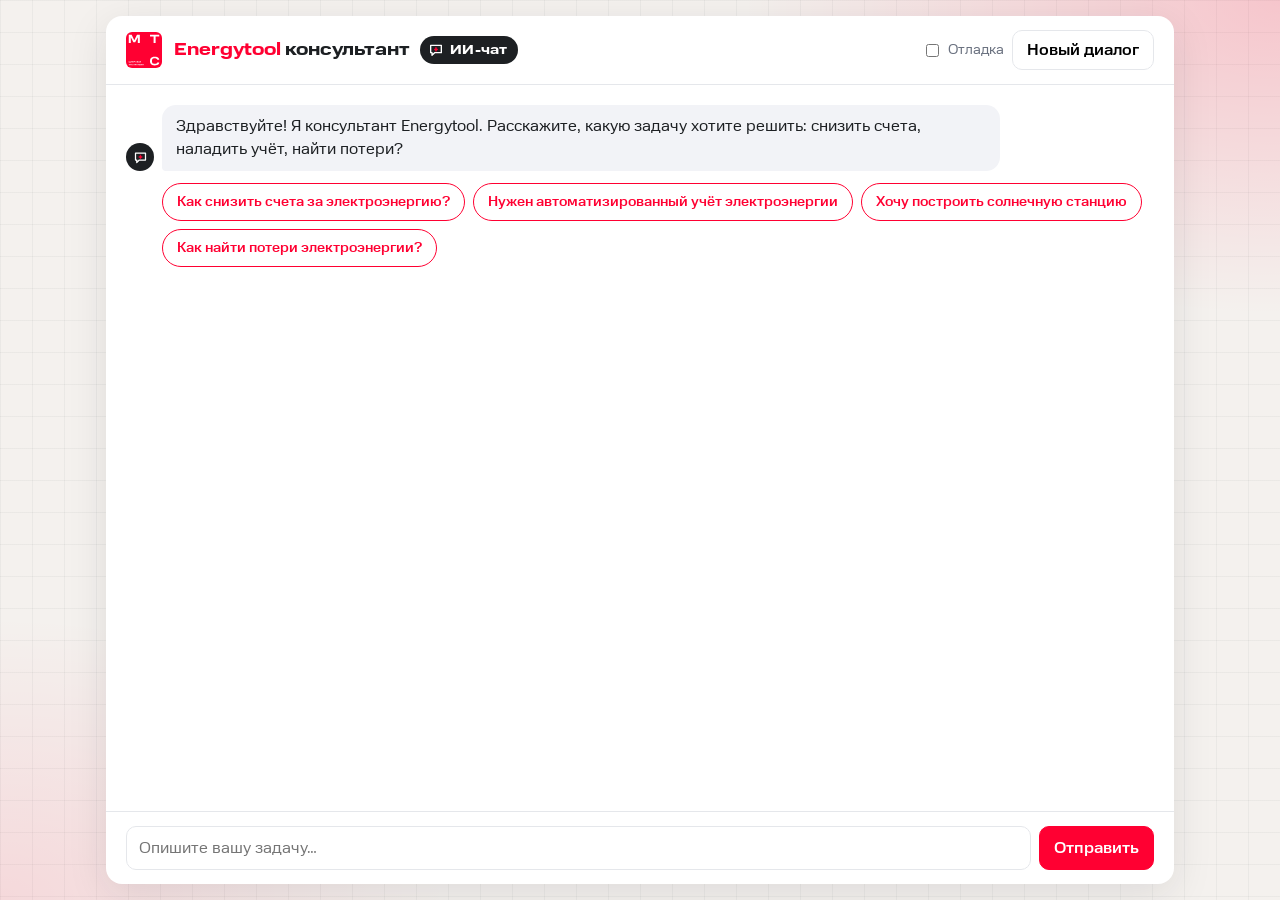
==== frontend/index.html @ 3ac96abe "Страница чата с логотипом и шрифтами МТС" ====
<!DOCTYPE html>
<html lang="ru">
<head>
<meta charset="UTF-8">
<meta name="viewport" content="width=device-width, initial-scale=1">
<title>Energytool - ИИ-консультант</title>
<style>
  @font-face { font-family:"MTS Text"; src:url("fonts/MTSText-Regular.woff2") format("woff2"); font-weight:400; }
  @font-face { font-family:"MTS Text"; src:url("fonts/MTSText-Medium.woff2") format("woff2"); font-weight:500; }
  @font-face { font-family:"MTS Text"; src:url("fonts/MTSText-Bold.woff2") format("woff2"); font-weight:700; }
  @font-face { font-family:"MTS Wide"; src:url("fonts/MTSWide-Bold.woff2") format("woff2"); font-weight:700; }
  :root { --red:#FF0032; --bg:#F2F3F7; --card:#fff; --text:#1D2023; --muted:#6B7280; --line:#E5E7EB; }
  * { box-sizing:border-box; }
  body { margin:0; font-family:"MTS Text",system-ui,sans-serif; color:var(--text); background-color:#F4F1EE;
    background-image:
      radial-gradient(60% 50% at 100% 0%, rgba(255,0,50,.18), transparent 70%),
      radial-gradient(50% 45% at 0% 100%, rgba(255,0,50,.10), transparent 70%),
      linear-gradient(rgba(29,32,35,.045) 1px, transparent 1px),
      linear-gradient(90deg, rgba(29,32,35,.045) 1px, transparent 1px);
    background-size:auto, auto, 32px 32px, 32px 32px; background-attachment:fixed; }
  .app { max-width:1100px; margin:0 auto; height:100vh; display:flex; gap:16px; padding:16px; }
  .chat { flex:1; display:flex; flex-direction:column; background:var(--card); border-radius:16px; overflow:hidden; box-shadow:0 10px 40px rgba(29,32,35,.10); }
  header { display:flex; align-items:center; justify-content:space-between; padding:14px 20px; border-bottom:1px solid var(--line); }
  header h1 { font-family:"MTS Wide","MTS Text",sans-serif; font-size:17px; margin:0; display:flex; align-items:center; gap:12px; }
  header h1 span { color:var(--red); }
  .logo { height:36px; width:36px; border-radius:6px; }
  .brand { display:flex; align-items:center; gap:10px; }
  .ai-badge { display:inline-flex; align-items:center; gap:6px; padding:5px 10px 5px 8px; border-radius:999px; background:#1D2023; color:#fff; font-size:13px; font-weight:700; letter-spacing:.02em; }
  .ai-badge svg { width:16px; height:16px; }
  .actions { display:flex; gap:8px; align-items:center; }
  button { font:inherit; font-weight:500; cursor:pointer; border-radius:10px; border:1px solid var(--line); background:#fff; padding:8px 14px; }
  button.primary { background:var(--red); border-color:var(--red); color:#fff; }
  button:disabled { opacity:.5; cursor:default; }
  label.toggle { font-size:14px; color:var(--muted); display:flex; gap:6px; align-items:center; cursor:pointer; }
  #messages { flex:1; overflow-y:auto; padding:20px; display:flex; flex-direction:column; gap:12px; }
  .msg { max-width:75%; padding:10px 14px; border-radius:14px; line-height:1.45; }
  .msg.user { white-space:pre-wrap; background:var(--red); color:#fff; border-bottom-right-radius:4px; }
  .msg.assistant { background:var(--bg); border-bottom-left-radius:4px; }
  .msg p { margin:0 0 8px; } .msg p:last-child, .msg ul:last-child, .msg ol:last-child { margin-bottom:0; }
  .msg ul, .msg ol { margin:0 0 8px; padding-left:20px; } .msg li { margin:2px 0; }
  .msg code { background:rgba(29,32,35,.08); border-radius:4px; padding:1px 5px; font-size:.92em; }
  .row { display:flex; gap:8px; align-items:flex-end; animation:pop .25s ease; }
  .row.user { align-self:flex-end; max-width:75%; }
  .row.assistant { align-self:flex-start; max-width:85%; }
  .row .msg { max-width:none; }
  .avatar { flex:none; width:28px; height:28px; border-radius:50%; background:#1D2023; display:flex; align-items:center; justify-content:center; }
  .avatar svg { width:15px; height:15px; }
  @keyframes pop { from { opacity:0; transform:translateY(6px); } to { opacity:1; transform:none; } }
  .dots { display:inline-flex; gap:4px; padding:4px 2px; }
  .dots i { width:7px; height:7px; border-radius:50%; background:var(--muted); animation:blink 1.2s infinite ease-in-out; }
  .dots i:nth-child(2) { animation-delay:.2s; } .dots i:nth-child(3) { animation-delay:.4s; }
  @keyframes blink { 0%,80%,100% { opacity:.25; transform:scale(.8); } 40% { opacity:1; transform:scale(1); } }
  .chips { display:flex; flex-wrap:wrap; gap:8px; align-self:flex-start; margin-left:36px; }
  .chip { border-color:var(--red); color:var(--red); background:#fff; border-radius:999px; padding:8px 14px; font-size:14px; transition:background .15s,color .15s; }
  .chip:hover { background:var(--red); color:#fff; }
  .lead-ok { align-self:flex-start; display:flex; gap:12px; align-items:center; padding:12px 16px; border:1px solid var(--line); border-radius:14px; animation:pop .25s ease; }
  .lead-ok svg { width:40px; height:40px; flex:none; fill:none; stroke:var(--red); stroke-linecap:round; stroke-linejoin:round; }
  .lead-ok circle { stroke-width:3; stroke-dasharray:151; stroke-dashoffset:151; animation:draw .6s forwards; }
  .lead-ok path { stroke-width:4; stroke-dasharray:40; stroke-dashoffset:40; animation:draw .4s .45s forwards; }
  .lead-ok p { margin:0; }
  @keyframes draw { to { stroke-dashoffset:0; } }
  .msg .meta { font-size:12px; color:var(--muted); margin-top:6px; }
  .lead { align-self:flex-start; width:min(420px,100%); border:1px solid var(--line); border-radius:14px; padding:14px; display:flex; flex-direction:column; gap:8px; }
  .lead h3 { margin:0 0 4px; font-size:15px; }
  input, textarea { font:inherit; padding:10px 12px; border:1px solid var(--line); border-radius:10px; width:100%; }
  .error { color:var(--red); font-size:13px; min-height:16px; }
  form.send { display:flex; gap:8px; padding:14px 20px; border-top:1px solid var(--line); }
  form.send textarea { resize:none; height:44px; }
  .debug { width:340px; background:var(--card); border-radius:16px; padding:16px; overflow-y:auto; display:none; }
  .debug.on { display:block; }
  .debug h2 { font-size:16px; margin:0 0 12px; }
  .debug .step { border-top:1px solid var(--line); padding:10px 0; font-size:13px; }
  .debug .times { display:grid; grid-template-columns:1fr auto; gap:2px 12px; margin:6px 0; }
  .debug .src { background:var(--bg); border-radius:8px; padding:8px; margin-top:6px; }
  .debug .src b { display:block; }
  .tag { display:inline-block; font-size:12px; padding:2px 8px; border-radius:999px; background:#FDECEC; color:#9B0A10; }
  .empty { color:var(--muted); font-size:14px; }
  @media (max-width:800px){ .app{flex-direction:column;height:auto;min-height:100vh} .debug{width:auto} .msg{max-width:90%} }
</style>
</head>
<body>
<div class="app">
  <main class="chat">
    <header>
      <h1>
        <img src="logo.svg" alt="МТС" class="logo">
        <div class="brand">
          <div><span>Energytool</span> консультант</div>
          <span class="ai-badge"><svg viewBox="0 0 24 24" fill="none" stroke="#fff" stroke-width="2" stroke-linejoin="round" stroke-linecap="round"><path d="M4 5h16v11H10l-4 4v-4H4z"/><path d="M12 8.2l.9 2.1 2.1.9-2.1.9-.9 2.1-.9-2.1-2.1-.9 2.1-.9z" fill="#FF0032" stroke="#FF0032" stroke-width="1"/></svg>ИИ-чат</span>
        </div>
      </h1>
      <div class="actions">
        <label class="toggle"><input type="checkbox" id="debugToggle"> Отладка</label>
        <button id="newDialog">Новый диалог</button>
      </div>
    </header>
    <div id="messages"></div>
    <form class="send" id="sendForm">
      <textarea id="input" placeholder="Опишите вашу задачу…" required></textarea>
      <button class="primary" id="sendBtn">Отправить</button>
    </form>
  </main>
  <aside class="debug" id="debug">
    <h2>Режим отладки</h2>
    <div id="debugList"><p class="empty">Здесь появятся время ответа и документы базы знаний.</p></div>
  </aside>
</div>

<script>
// true - ответы из заглушки, false - запросы на сервер Ильи
const USE_MOCK = false;
const API_URL = "http://localhost:8082";

async function sendMessage(sessionId, text) {
  if (USE_MOCK) return mockChat(text);
  const res = await fetch(`${API_URL}/message`, {
    method: "POST",
    headers: { "Content-Type": "application/json" },
    body: JSON.stringify({ query: text }),
  });
  if (!res.ok) {
    let reason = `Ошибка ${res.status}`;
    try { reason = (await res.json()).error || reason; } catch (e) {}
    throw new Error(reason);
  }
  const data = await res.json();
  return { answer: data.message, action: "answer", sources: [], timings: {} };
}

async function sendLead(sessionId, lead) {
  if (USE_MOCK) return new Promise(r => setTimeout(() => r({ ok: true }), 400));
  const res = await fetch(`${API_URL}/sessions/${sessionId}/lead`, {
    method: "POST", headers: { "Content-Type": "application/json" },
    body: JSON.stringify(lead),
  });
  if (!res.ok) throw new Error(`Ошибка ${res.status}`);
  return res.json();
}

let mockTurn = 0;
function mockChat(text) {
  mockTurn++;
  const offer = mockTurn >= 2;
  return new Promise(r => setTimeout(() => r({
    answer: offer
      ? "Чтобы подготовить предварительную оценку, могу передать заявку менеджеру. Оставите контакты?"
      : "Да, станцию можно вводить **поэтапно**:\n- начать с 60 кВт\n- затем нарастить мощность\n\nУ вас есть данные о дневном потреблении объекта?",
    action: offer ? "offer_contact" : "clarify",
    sources: [
      { doc: "solar.md", chunk_id: "12", score: 0.91, text: "Станцию можно вводить поэтапно…" },
      { doc: "solar.md", chunk_id: "14", score: 0.74, text: "Перед проектированием нужны данные о потреблении…" },
    ],
    timings: { retrieval_ms: 120, rerank_ms: 80, llm_ms: 1400, total_ms: 1600 },
  }), 700));
}

const $ = id => document.getElementById(id);
let sessionId, busy = false;

const AVATAR = '<div class="avatar"><svg viewBox="0 0 24 24" fill="none" stroke="#fff" stroke-width="2" stroke-linejoin="round" stroke-linecap="round"><path d="M4 5h16v11H10l-4 4v-4H4z"/><path d="M12 8.2l.9 2.1 2.1.9-2.1.9-.9 2.1-.9-2.1-2.1-.9 2.1-.9z" fill="#FF0032" stroke="#FF0032" stroke-width="1"/></svg></div>';

const STARTERS = [
  "Как снизить счета за электроэнергию?",
  "Нужен автоматизированный учёт электроэнергии",
  "Хочу построить солнечную станцию",
  "Как найти потери электроэнергии?",
];

function md(text) {
  const esc = t => t.replace(/&/g, "&amp;").replace(/</g, "&lt;").replace(/>/g, "&gt;");
  const inline = t => esc(t).replace(/\*\*(.+?)\*\*/g, "<strong>$1</strong>").replace(/`(.+?)`/g, "<code>$1</code>");
  const out = [];
  let list = null;
  const close = () => { if (list) { out.push(`</${list}>`); list = null; } };
  for (const line of text.split("\n")) {
    const ul = line.match(/^\s*[-*]\s+(.*)/);
    const ol = line.match(/^\s*\d+[.)]\s+(.*)/);
    if (ul || ol) {
      const tag = ul ? "ul" : "ol";
      if (list !== tag) { close(); out.push(`<${tag}>`); list = tag; }
      out.push(`<li>${inline((ul || ol)[1])}</li>`);
    } else {
      close();
      if (line.trim()) out.push(`<p>${inline(line)}</p>`);
    }
  }
  close();
  return out.join("");
}

function addChips() {
  const box = document.createElement("div");
  box.className = "chips";
  box.id = "chips";
  for (const q of STARTERS) {
    const b = document.createElement("button");
    b.type = "button";
    b.className = "chip";
    b.textContent = q;
    b.addEventListener("click", () => { $("input").value = q; $("sendForm").requestSubmit(); });
    box.append(b);
  }
  $("messages").append(box);
}

function addTyping() {
  const row = document.createElement("div");
  row.className = "row assistant";
  row.insertAdjacentHTML("beforeend", AVATAR);
  const el = document.createElement("div");
  el.className = "msg assistant";
  el.innerHTML = '<span class="dots"><i></i><i></i><i></i></span>';
  row.append(el);
  $("messages").append(row);
  $("messages").scrollTop = $("messages").scrollHeight;
  return row;
}

function leadDone() {
  const d = document.createElement("div");
  d.className = "lead-ok";
  d.innerHTML = '<svg viewBox="0 0 52 52"><circle cx="26" cy="26" r="24"/><path d="M15 27l8 8 14-16"/></svg><p>Спасибо! Заявка передана менеджеру, он свяжется с вами.</p>';
  return d;
}

function newSession() {
  sessionId = crypto.randomUUID();
  mockTurn = 0;
  $("messages").innerHTML = "";
  $("debugList").innerHTML = '<p class="empty">Здесь появятся время ответа и документы базы знаний.</p>';
  addMessage("assistant", "Здравствуйте! Я консультант Energytool. Расскажите, какую задачу хотите решить: снизить счета, наладить учёт, найти потери?");
  addChips();
}

function addMessage(role, text, meta) {
  const row = document.createElement("div");
  row.className = `row ${role}`;
  if (role === "assistant") row.insertAdjacentHTML("beforeend", AVATAR);
  const el = document.createElement("div");
  el.className = `msg ${role}`;
  if (role === "assistant") el.innerHTML = md(text); else el.textContent = text;
  if (meta) { const m = document.createElement("div"); m.className = "meta"; m.textContent = meta; el.append(m); }
  row.append(el);
  $("messages").append(row);
  $("messages").scrollTop = $("messages").scrollHeight;
  return row;
}

function addDebug(question, data) {
  const list = $("debugList");
  if (list.querySelector(".empty")) list.innerHTML = "";
  const t = data.timings || {};
  const step = document.createElement("div");
  step.className = "step";
  step.innerHTML = `<span class="tag"></span><p></p>
    <div class="times">
      <span>Поиск</span><span>${t.retrieval_ms ?? "-"} мс</span>
      <span>Реранкер</span><span>${t.rerank_ms ?? "-"} мс</span>
      <span>Модель</span><span>${t.llm_ms ?? "-"} мс</span>
      <b>Всего</b><b>${t.total_ms ?? "-"} мс</b>
    </div>`;
  step.querySelector(".tag").textContent = data.action || "answer";
  step.querySelector("p").textContent = "Вопрос: " + question;
  for (const s of data.sources || []) {
    const src = document.createElement("div");
    src.className = "src";
    const b = document.createElement("b");
    b.textContent = `${s.doc} · ${Number(s.score).toFixed(2)}`;
    src.append(b, document.createTextNode(s.text));
    step.append(src);
  }
  list.prepend(step);
}

function addLeadForm() {
  const form = document.createElement("form");
  form.className = "lead";
  form.innerHTML = `<h3>Заявка менеджеру</h3>
    <input name="full_name" placeholder="ФИО">
    <input name="phone" placeholder="Телефон, например +7 900 123-45-67">
    <input name="company" placeholder="Компания">
    <div class="error"></div>
    <button class="primary">Отправить заявку</button>`;
  const err = form.querySelector(".error");
  form.addEventListener("input", () => err.textContent = "");
  form.addEventListener("submit", async e => {
    e.preventDefault();
    const lead = Object.fromEntries(new FormData(form));
    for (const k in lead) lead[k] = lead[k].trim();
    if (!lead.full_name || !lead.phone || !lead.company) return err.textContent = "Заполните все три поля";
    if (lead.phone.replace(/\D/g, "").length !== 11) return err.textContent = "Проверьте номер телефона";
    const btn = form.querySelector("button");
    btn.disabled = true;
    try {
      await sendLead(sessionId, lead);
      form.replaceWith(leadDone());
    } catch (ex) { err.textContent = "Не удалось отправить, попробуйте ещё раз"; btn.disabled = false; }
  });
  $("messages").append(form);
  $("messages").scrollTop = $("messages").scrollHeight;
}

$("sendForm").addEventListener("submit", async e => {
  e.preventDefault();
  const text = $("input").value.trim();
  if (!text || busy) return;
  busy = true; $("sendBtn").disabled = true; $("input").value = "";
  $("chips")?.remove();
  addMessage("user", text);
  const typing = addTyping();
  try {
    const data = await sendMessage(sessionId, text);
    typing.remove();
    const t = data.timings?.total_ms;
    addMessage("assistant", data.answer, $("debugToggle").checked && t ? `${(t / 1000).toFixed(1)} с` : "");
    addDebug(text, data);
    if (data.action === "offer_contact") addLeadForm();
  } catch (ex) {
    typing.remove();
    addMessage("assistant", "Не получилось получить ответ. Попробуйте ещё раз.");
  } finally { busy = false; $("sendBtn").disabled = false; $("input").focus(); }
});

$("input").addEventListener("keydown", e => {
  if (e.key === "Enter" && !e.shiftKey) { e.preventDefault(); $("sendForm").requestSubmit(); }
});
$("newDialog").addEventListener("click", newSession);
$("debugToggle").addEventListener("change", e => $("debug").classList.toggle("on", e.target.checked));

newSession();
</script>
</body>
</html>
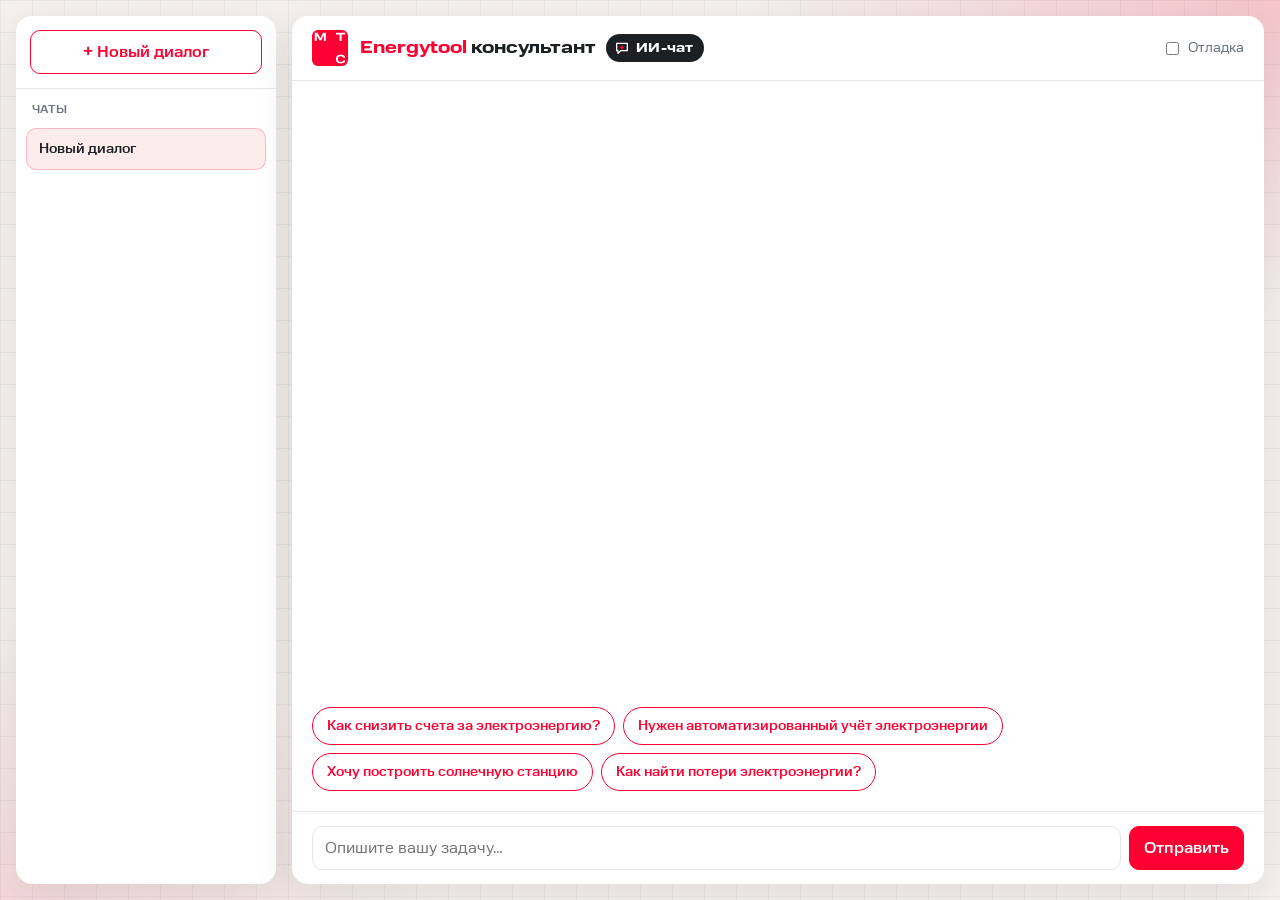
==== commit bca1f365: "add mock front" ====
--- a/frontend/index.html
+++ b/frontend/index.html
@@ -1,85 +1,21 @@
 <!DOCTYPE html>
 <html lang="ru">
 <head>
-<meta charset="UTF-8">
-<meta name="viewport" content="width=device-width, initial-scale=1">
-<title>Energytool - ИИ-консультант</title>
-<style>
-  @font-face { font-family:"MTS Text"; src:url("fonts/MTSText-Regular.woff2") format("woff2"); font-weight:400; }
-  @font-face { font-family:"MTS Text"; src:url("fonts/MTSText-Medium.woff2") format("woff2"); font-weight:500; }
-  @font-face { font-family:"MTS Text"; src:url("fonts/MTSText-Bold.woff2") format("woff2"); font-weight:700; }
-  @font-face { font-family:"MTS Wide"; src:url("fonts/MTSWide-Bold.woff2") format("woff2"); font-weight:700; }
-  :root { --red:#FF0032; --bg:#F2F3F7; --card:#fff; --text:#1D2023; --muted:#6B7280; --line:#E5E7EB; }
-  * { box-sizing:border-box; }
-  body { margin:0; font-family:"MTS Text",system-ui,sans-serif; color:var(--text); background-color:#F4F1EE;
-    background-image:
-      radial-gradient(60% 50% at 100% 0%, rgba(255,0,50,.18), transparent 70%),
-      radial-gradient(50% 45% at 0% 100%, rgba(255,0,50,.10), transparent 70%),
-      linear-gradient(rgba(29,32,35,.045) 1px, transparent 1px),
-      linear-gradient(90deg, rgba(29,32,35,.045) 1px, transparent 1px);
-    background-size:auto, auto, 32px 32px, 32px 32px; background-attachment:fixed; }
-  .app { max-width:1100px; margin:0 auto; height:100vh; display:flex; gap:16px; padding:16px; }
-  .chat { flex:1; display:flex; flex-direction:column; background:var(--card); border-radius:16px; overflow:hidden; box-shadow:0 10px 40px rgba(29,32,35,.10); }
-  header { display:flex; align-items:center; justify-content:space-between; padding:14px 20px; border-bottom:1px solid var(--line); }
-  header h1 { font-family:"MTS Wide","MTS Text",sans-serif; font-size:17px; margin:0; display:flex; align-items:center; gap:12px; }
-  header h1 span { color:var(--red); }
-  .logo { height:36px; width:36px; border-radius:6px; }
-  .brand { display:flex; align-items:center; gap:10px; }
-  .ai-badge { display:inline-flex; align-items:center; gap:6px; padding:5px 10px 5px 8px; border-radius:999px; background:#1D2023; color:#fff; font-size:13px; font-weight:700; letter-spacing:.02em; }
-  .ai-badge svg { width:16px; height:16px; }
-  .actions { display:flex; gap:8px; align-items:center; }
-  button { font:inherit; font-weight:500; cursor:pointer; border-radius:10px; border:1px solid var(--line); background:#fff; padding:8px 14px; }
-  button.primary { background:var(--red); border-color:var(--red); color:#fff; }
-  button:disabled { opacity:.5; cursor:default; }
-  label.toggle { font-size:14px; color:var(--muted); display:flex; gap:6px; align-items:center; cursor:pointer; }
-  #messages { flex:1; overflow-y:auto; padding:20px; display:flex; flex-direction:column; gap:12px; }
-  .msg { max-width:75%; padding:10px 14px; border-radius:14px; line-height:1.45; }
-  .msg.user { white-space:pre-wrap; background:var(--red); color:#fff; border-bottom-right-radius:4px; }
-  .msg.assistant { background:var(--bg); border-bottom-left-radius:4px; }
-  .msg p { margin:0 0 8px; } .msg p:last-child, .msg ul:last-child, .msg ol:last-child { margin-bottom:0; }
-  .msg ul, .msg ol { margin:0 0 8px; padding-left:20px; } .msg li { margin:2px 0; }
-  .msg code { background:rgba(29,32,35,.08); border-radius:4px; padding:1px 5px; font-size:.92em; }
-  .row { display:flex; gap:8px; align-items:flex-end; animation:pop .25s ease; }
-  .row.user { align-self:flex-end; max-width:75%; }
-  .row.assistant { align-self:flex-start; max-width:85%; }
-  .row .msg { max-width:none; }
-  .avatar { flex:none; width:28px; height:28px; border-radius:50%; background:#1D2023; display:flex; align-items:center; justify-content:center; }
-  .avatar svg { width:15px; height:15px; }
-  @keyframes pop { from { opacity:0; transform:translateY(6px); } to { opacity:1; transform:none; } }
-  .dots { display:inline-flex; gap:4px; padding:4px 2px; }
-  .dots i { width:7px; height:7px; border-radius:50%; background:var(--muted); animation:blink 1.2s infinite ease-in-out; }
-  .dots i:nth-child(2) { animation-delay:.2s; } .dots i:nth-child(3) { animation-delay:.4s; }
-  @keyframes blink { 0%,80%,100% { opacity:.25; transform:scale(.8); } 40% { opacity:1; transform:scale(1); } }
-  .chips { display:flex; flex-wrap:wrap; gap:8px; align-self:flex-start; margin-left:36px; }
-  .chip { border-color:var(--red); color:var(--red); background:#fff; border-radius:999px; padding:8px 14px; font-size:14px; transition:background .15s,color .15s; }
-  .chip:hover { background:var(--red); color:#fff; }
-  .lead-ok { align-self:flex-start; display:flex; gap:12px; align-items:center; padding:12px 16px; border:1px solid var(--line); border-radius:14px; animation:pop .25s ease; }
-  .lead-ok svg { width:40px; height:40px; flex:none; fill:none; stroke:var(--red); stroke-linecap:round; stroke-linejoin:round; }
-  .lead-ok circle { stroke-width:3; stroke-dasharray:151; stroke-dashoffset:151; animation:draw .6s forwards; }
-  .lead-ok path { stroke-width:4; stroke-dasharray:40; stroke-dashoffset:40; animation:draw .4s .45s forwards; }
-  .lead-ok p { margin:0; }
-  @keyframes draw { to { stroke-dashoffset:0; } }
-  .msg .meta { font-size:12px; color:var(--muted); margin-top:6px; }
-  .lead { align-self:flex-start; width:min(420px,100%); border:1px solid var(--line); border-radius:14px; padding:14px; display:flex; flex-direction:column; gap:8px; }
-  .lead h3 { margin:0 0 4px; font-size:15px; }
-  input, textarea { font:inherit; padding:10px 12px; border:1px solid var(--line); border-radius:10px; width:100%; }
-  .error { color:var(--red); font-size:13px; min-height:16px; }
-  form.send { display:flex; gap:8px; padding:14px 20px; border-top:1px solid var(--line); }
-  form.send textarea { resize:none; height:44px; }
-  .debug { width:340px; background:var(--card); border-radius:16px; padding:16px; overflow-y:auto; display:none; }
-  .debug.on { display:block; }
-  .debug h2 { font-size:16px; margin:0 0 12px; }
-  .debug .step { border-top:1px solid var(--line); padding:10px 0; font-size:13px; }
-  .debug .times { display:grid; grid-template-columns:1fr auto; gap:2px 12px; margin:6px 0; }
-  .debug .src { background:var(--bg); border-radius:8px; padding:8px; margin-top:6px; }
-  .debug .src b { display:block; }
-  .tag { display:inline-block; font-size:12px; padding:2px 8px; border-radius:999px; background:#FDECEC; color:#9B0A10; }
-  .empty { color:var(--muted); font-size:14px; }
-  @media (max-width:800px){ .app{flex-direction:column;height:auto;min-height:100vh} .debug{width:auto} .msg{max-width:90%} }
-</style>
+  <meta charset="UTF-8">
+  <meta name="viewport" content="width=device-width, initial-scale=1">
+  <title>Energytool - ИИ-консультант</title>
+  <link rel="stylesheet" href="src/styles/main.css">
 </head>
 <body>
 <div class="app">
+  <aside class="sidebar" aria-label="История чатов">
+    <div class="sidebar-top">
+      <button type="button" class="new-chat-btn" id="newDialog">+ Новый диалог</button>
+    </div>
+    <div class="sidebar-label">Чаты</div>
+    <div class="chat-list" id="chatList"></div>
+  </aside>
+
   <main class="chat">
     <header>
       <h1>
@@ -91,7 +27,6 @@
       </h1>
       <div class="actions">
         <label class="toggle"><input type="checkbox" id="debugToggle"> Отладка</label>
-        <button id="newDialog">Новый диалог</button>
       </div>
     </header>
     <div id="messages"></div>
@@ -100,234 +35,13 @@
       <button class="primary" id="sendBtn">Отправить</button>
     </form>
   </main>
+
   <aside class="debug" id="debug">
     <h2>Режим отладки</h2>
     <div id="debugList"><p class="empty">Здесь появятся время ответа и документы базы знаний.</p></div>
   </aside>
 </div>
 
-<script>
-// true - ответы из заглушки, false - запросы на сервер Ильи
-const USE_MOCK = false;
-const API_URL = "http://localhost:8082";
-
-async function sendMessage(sessionId, text) {
-  if (USE_MOCK) return mockChat(text);
-  const res = await fetch(`${API_URL}/message`, {
-    method: "POST",
-    headers: { "Content-Type": "application/json" },
-    body: JSON.stringify({ query: text }),
-  });
-  if (!res.ok) {
-    let reason = `Ошибка ${res.status}`;
-    try { reason = (await res.json()).error || reason; } catch (e) {}
-    throw new Error(reason);
-  }
-  const data = await res.json();
-  return { answer: data.message, action: "answer", sources: [], timings: {} };
-}
-
-async function sendLead(sessionId, lead) {
-  if (USE_MOCK) return new Promise(r => setTimeout(() => r({ ok: true }), 400));
-  const res = await fetch(`${API_URL}/sessions/${sessionId}/lead`, {
-    method: "POST", headers: { "Content-Type": "application/json" },
-    body: JSON.stringify(lead),
-  });
-  if (!res.ok) throw new Error(`Ошибка ${res.status}`);
-  return res.json();
-}
-
-let mockTurn = 0;
-function mockChat(text) {
-  mockTurn++;
-  const offer = mockTurn >= 2;
-  return new Promise(r => setTimeout(() => r({
-    answer: offer
-      ? "Чтобы подготовить предварительную оценку, могу передать заявку менеджеру. Оставите контакты?"
-      : "Да, станцию можно вводить **поэтапно**:\n- начать с 60 кВт\n- затем нарастить мощность\n\nУ вас есть данные о дневном потреблении объекта?",
-    action: offer ? "offer_contact" : "clarify",
-    sources: [
-      { doc: "solar.md", chunk_id: "12", score: 0.91, text: "Станцию можно вводить поэтапно…" },
-      { doc: "solar.md", chunk_id: "14", score: 0.74, text: "Перед проектированием нужны данные о потреблении…" },
-    ],
-    timings: { retrieval_ms: 120, rerank_ms: 80, llm_ms: 1400, total_ms: 1600 },
-  }), 700));
-}
-
-const $ = id => document.getElementById(id);
-let sessionId, busy = false;
-
-const AVATAR = '<div class="avatar"><svg viewBox="0 0 24 24" fill="none" stroke="#fff" stroke-width="2" stroke-linejoin="round" stroke-linecap="round"><path d="M4 5h16v11H10l-4 4v-4H4z"/><path d="M12 8.2l.9 2.1 2.1.9-2.1.9-.9 2.1-.9-2.1-2.1-.9 2.1-.9z" fill="#FF0032" stroke="#FF0032" stroke-width="1"/></svg></div>';
-
-const STARTERS = [
-  "Как снизить счета за электроэнергию?",
-  "Нужен автоматизированный учёт электроэнергии",
-  "Хочу построить солнечную станцию",
-  "Как найти потери электроэнергии?",
-];
-
-function md(text) {
-  const esc = t => t.replace(/&/g, "&amp;").replace(/</g, "&lt;").replace(/>/g, "&gt;");
-  const inline = t => esc(t).replace(/\*\*(.+?)\*\*/g, "<strong>$1</strong>").replace(/`(.+?)`/g, "<code>$1</code>");
-  const out = [];
-  let list = null;
-  const close = () => { if (list) { out.push(`</${list}>`); list = null; } };
-  for (const line of text.split("\n")) {
-    const ul = line.match(/^\s*[-*]\s+(.*)/);
-    const ol = line.match(/^\s*\d+[.)]\s+(.*)/);
-    if (ul || ol) {
-      const tag = ul ? "ul" : "ol";
-      if (list !== tag) { close(); out.push(`<${tag}>`); list = tag; }
-      out.push(`<li>${inline((ul || ol)[1])}</li>`);
-    } else {
-      close();
-      if (line.trim()) out.push(`<p>${inline(line)}</p>`);
-    }
-  }
-  close();
-  return out.join("");
-}
-
-function addChips() {
-  const box = document.createElement("div");
-  box.className = "chips";
-  box.id = "chips";
-  for (const q of STARTERS) {
-    const b = document.createElement("button");
-    b.type = "button";
-    b.className = "chip";
-    b.textContent = q;
-    b.addEventListener("click", () => { $("input").value = q; $("sendForm").requestSubmit(); });
-    box.append(b);
-  }
-  $("messages").append(box);
-}
-
-function addTyping() {
-  const row = document.createElement("div");
-  row.className = "row assistant";
-  row.insertAdjacentHTML("beforeend", AVATAR);
-  const el = document.createElement("div");
-  el.className = "msg assistant";
-  el.innerHTML = '<span class="dots"><i></i><i></i><i></i></span>';
-  row.append(el);
-  $("messages").append(row);
-  $("messages").scrollTop = $("messages").scrollHeight;
-  return row;
-}
-
-function leadDone() {
-  const d = document.createElement("div");
-  d.className = "lead-ok";
-  d.innerHTML = '<svg viewBox="0 0 52 52"><circle cx="26" cy="26" r="24"/><path d="M15 27l8 8 14-16"/></svg><p>Спасибо! Заявка передана менеджеру, он свяжется с вами.</p>';
-  return d;
-}
-
-function newSession() {
-  sessionId = crypto.randomUUID();
-  mockTurn = 0;
-  $("messages").innerHTML = "";
-  $("debugList").innerHTML = '<p class="empty">Здесь появятся время ответа и документы базы знаний.</p>';
-  addMessage("assistant", "Здравствуйте! Я консультант Energytool. Расскажите, какую задачу хотите решить: снизить счета, наладить учёт, найти потери?");
-  addChips();
-}
-
-function addMessage(role, text, meta) {
-  const row = document.createElement("div");
-  row.className = `row ${role}`;
-  if (role === "assistant") row.insertAdjacentHTML("beforeend", AVATAR);
-  const el = document.createElement("div");
-  el.className = `msg ${role}`;
-  if (role === "assistant") el.innerHTML = md(text); else el.textContent = text;
-  if (meta) { const m = document.createElement("div"); m.className = "meta"; m.textContent = meta; el.append(m); }
-  row.append(el);
-  $("messages").append(row);
-  $("messages").scrollTop = $("messages").scrollHeight;
-  return row;
-}
-
-function addDebug(question, data) {
-  const list = $("debugList");
-  if (list.querySelector(".empty")) list.innerHTML = "";
-  const t = data.timings || {};
-  const step = document.createElement("div");
-  step.className = "step";
-  step.innerHTML = `<span class="tag"></span><p></p>
-    <div class="times">
-      <span>Поиск</span><span>${t.retrieval_ms ?? "-"} мс</span>
-      <span>Реранкер</span><span>${t.rerank_ms ?? "-"} мс</span>
-      <span>Модель</span><span>${t.llm_ms ?? "-"} мс</span>
-      <b>Всего</b><b>${t.total_ms ?? "-"} мс</b>
-    </div>`;
-  step.querySelector(".tag").textContent = data.action || "answer";
-  step.querySelector("p").textContent = "Вопрос: " + question;
-  for (const s of data.sources || []) {
-    const src = document.createElement("div");
-    src.className = "src";
-    const b = document.createElement("b");
-    b.textContent = `${s.doc} · ${Number(s.score).toFixed(2)}`;
-    src.append(b, document.createTextNode(s.text));
-    step.append(src);
-  }
-  list.prepend(step);
-}
-
-function addLeadForm() {
-  const form = document.createElement("form");
-  form.className = "lead";
-  form.innerHTML = `<h3>Заявка менеджеру</h3>
-    <input name="full_name" placeholder="ФИО">
-    <input name="phone" placeholder="Телефон, например +7 900 123-45-67">
-    <input name="company" placeholder="Компания">
-    <div class="error"></div>
-    <button class="primary">Отправить заявку</button>`;
-  const err = form.querySelector(".error");
-  form.addEventListener("input", () => err.textContent = "");
-  form.addEventListener("submit", async e => {
-    e.preventDefault();
-    const lead = Object.fromEntries(new FormData(form));
-    for (const k in lead) lead[k] = lead[k].trim();
-    if (!lead.full_name || !lead.phone || !lead.company) return err.textContent = "Заполните все три поля";
-    if (lead.phone.replace(/\D/g, "").length !== 11) return err.textContent = "Проверьте номер телефона";
-    const btn = form.querySelector("button");
-    btn.disabled = true;
-    try {
-      await sendLead(sessionId, lead);
-      form.replaceWith(leadDone());
-    } catch (ex) { err.textContent = "Не удалось отправить, попробуйте ещё раз"; btn.disabled = false; }
-  });
-  $("messages").append(form);
-  $("messages").scrollTop = $("messages").scrollHeight;
-}
-
-$("sendForm").addEventListener("submit", async e => {
-  e.preventDefault();
-  const text = $("input").value.trim();
-  if (!text || busy) return;
-  busy = true; $("sendBtn").disabled = true; $("input").value = "";
-  $("chips")?.remove();
-  addMessage("user", text);
-  const typing = addTyping();
-  try {
-    const data = await sendMessage(sessionId, text);
-    typing.remove();
-    const t = data.timings?.total_ms;
-    addMessage("assistant", data.answer, $("debugToggle").checked && t ? `${(t / 1000).toFixed(1)} с` : "");
-    addDebug(text, data);
-    if (data.action === "offer_contact") addLeadForm();
-  } catch (ex) {
-    typing.remove();
-    addMessage("assistant", "Не получилось получить ответ. Попробуйте ещё раз.");
-  } finally { busy = false; $("sendBtn").disabled = false; $("input").focus(); }
-});
-
-$("input").addEventListener("keydown", e => {
-  if (e.key === "Enter" && !e.shiftKey) { e.preventDefault(); $("sendForm").requestSubmit(); }
-});
-$("newDialog").addEventListener("click", newSession);
-$("debugToggle").addEventListener("change", e => $("debug").classList.toggle("on", e.target.checked));
-
-newSession();
-</script>
+<script type="module" src="src/main.js"></script>
 </body>
 </html>
--- a/frontend/src/styles/main.css
+++ b/frontend/src/styles/main.css
@@ -0,0 +1,282 @@
+@font-face { font-family:"MTS Text"; src:url("../../fonts/MTSText-Regular.woff2") format("woff2"); font-weight:400; }
+@font-face { font-family:"MTS Text"; src:url("../../fonts/MTSText-Medium.woff2") format("woff2"); font-weight:500; }
+@font-face { font-family:"MTS Text"; src:url("../../fonts/MTSText-Bold.woff2") format("woff2"); font-weight:700; }
+@font-face { font-family:"MTS Wide"; src:url("../../fonts/MTSWide-Bold.woff2") format("woff2"); font-weight:700; }
+
+:root { --red:#FF0032; --bg:#F2F3F7; --card:#fff; --text:#1D2023; --muted:#6B7280; --line:#E5E7EB; }
+* { box-sizing:border-box; }
+
+body {
+  margin:0;
+  font-family:"MTS Text",system-ui,sans-serif;
+  color:var(--text);
+  background-color:#F4F1EE;
+  background-image:
+    radial-gradient(60% 50% at 100% 0%, rgba(255,0,50,.18), transparent 70%),
+    radial-gradient(50% 45% at 0% 100%, rgba(255,0,50,.10), transparent 70%),
+    linear-gradient(rgba(29,32,35,.045) 1px, transparent 1px),
+    linear-gradient(90deg, rgba(29,32,35,.045) 1px, transparent 1px);
+  background-size:auto, auto, 32px 32px, 32px 32px;
+  background-attachment:fixed;
+}
+
+.app {
+  max-width:1360px;
+  margin:0 auto;
+  height:100vh;
+  display:flex;
+  gap:16px;
+  padding:16px;
+}
+
+.sidebar {
+  width:260px;
+  flex:none;
+  display:flex;
+  flex-direction:column;
+  background:var(--card);
+  border-radius:16px;
+  overflow:hidden;
+  box-shadow:0 10px 40px rgba(29,32,35,.10);
+}
+
+.sidebar-top {
+  padding:14px;
+  border-bottom:1px solid var(--line);
+}
+
+.new-chat-btn {
+  width:100%;
+  display:flex;
+  align-items:center;
+  justify-content:center;
+  gap:8px;
+  font-weight:500;
+  padding:10px 14px;
+  border-radius:10px;
+  border:1px solid var(--red);
+  background:#fff;
+  color:var(--red);
+  transition:background .15s, color .15s;
+}
+
+.new-chat-btn:hover {
+  background:var(--red);
+  color:#fff;
+}
+
+.sidebar-label {
+  padding:12px 16px 6px;
+  font-size:12px;
+  font-weight:500;
+  color:var(--muted);
+  text-transform:uppercase;
+  letter-spacing:.04em;
+}
+
+.chat-list {
+  flex:1;
+  overflow-y:auto;
+  padding:4px 10px 12px;
+  display:flex;
+  flex-direction:column;
+  gap:4px;
+}
+
+.chat-item {
+  width:100%;
+  text-align:left;
+  border:1px solid transparent;
+  background:transparent;
+  border-radius:10px;
+  padding:10px 12px;
+  font-size:14px;
+  font-weight:400;
+  color:var(--text);
+  display:flex;
+  align-items:center;
+  gap:8px;
+  transition:background .15s, border-color .15s;
+}
+
+.chat-item:hover {
+  background:var(--bg);
+}
+
+.chat-item.active {
+  background:#FDECEC;
+  border-color:rgba(255,0,50,.22);
+  font-weight:500;
+}
+
+.chat-item-title {
+  flex:1;
+  min-width:0;
+  overflow:hidden;
+  text-overflow:ellipsis;
+  white-space:nowrap;
+}
+
+.chat {
+  flex:1;
+  min-width:0;
+  display:flex;
+  flex-direction:column;
+  background:var(--card);
+  border-radius:16px;
+  overflow:hidden;
+  box-shadow:0 10px 40px rgba(29,32,35,.10);
+}
+
+header {
+  display:flex;
+  align-items:center;
+  justify-content:space-between;
+  padding:14px 20px;
+  border-bottom:1px solid var(--line);
+}
+
+header h1 {
+  font-family:"MTS Wide","MTS Text",sans-serif;
+  font-size:17px;
+  margin:0;
+  display:flex;
+  align-items:center;
+  gap:12px;
+}
+
+header h1 span { color:var(--red); }
+.logo { height:36px; width:36px; border-radius:6px; }
+.brand { display:flex; align-items:center; gap:10px; }
+
+.ai-badge {
+  display:inline-flex;
+  align-items:center;
+  gap:6px;
+  padding:5px 10px 5px 8px;
+  border-radius:999px;
+  background:#1D2023;
+  color:#fff;
+  font-size:13px;
+  font-weight:700;
+  letter-spacing:.02em;
+}
+
+.ai-badge svg { width:16px; height:16px; }
+.actions { display:flex; gap:8px; align-items:center; }
+
+button {
+  font:inherit;
+  font-weight:500;
+  cursor:pointer;
+  border-radius:10px;
+  border:1px solid var(--line);
+  background:#fff;
+  padding:8px 14px;
+}
+
+button.primary { background:var(--red); border-color:var(--red); color:#fff; }
+button:disabled { opacity:.5; cursor:default; }
+label.toggle { font-size:14px; color:var(--muted); display:flex; gap:6px; align-items:center; cursor:pointer; }
+
+#messages {
+  flex:1;
+  overflow-y:auto;
+  padding:20px;
+  display:flex;
+  flex-direction:column;
+  gap:12px;
+}
+
+.msg { max-width:75%; padding:10px 14px; border-radius:14px; line-height:1.45; }
+.msg.user { white-space:pre-wrap; background:var(--red); color:#fff; border-bottom-right-radius:4px; }
+.msg.assistant { background:var(--bg); border-bottom-left-radius:4px; }
+.msg p { margin:0 0 8px; }
+.msg p:last-child, .msg ul:last-child, .msg ol:last-child { margin-bottom:0; }
+.msg ul, .msg ol { margin:0 0 8px; padding-left:20px; }
+.msg li { margin:2px 0; }
+.msg code { background:rgba(29,32,35,.08); border-radius:4px; padding:1px 5px; font-size:.92em; }
+
+.row { display:flex; gap:8px; align-items:flex-end; animation:pop .25s ease; }
+.row.user { align-self:flex-end; max-width:75%; }
+.row.assistant { align-self:flex-start; max-width:85%; }
+.row .msg { max-width:none; }
+
+.avatar {
+  flex:none;
+  width:28px;
+  height:28px;
+  border-radius:50%;
+  background:#1D2023;
+  display:flex;
+  align-items:center;
+  justify-content:center;
+}
+
+.avatar svg { width:15px; height:15px; }
+@keyframes pop { from { opacity:0; transform:translateY(6px); } to { opacity:1; transform:none; } }
+
+.dots { display:inline-flex; gap:4px; padding:4px 2px; }
+.dots i { width:7px; height:7px; border-radius:50%; background:var(--muted); animation:blink 1.2s infinite ease-in-out; }
+.dots i:nth-child(2) { animation-delay:.2s; }
+.dots i:nth-child(3) { animation-delay:.4s; }
+@keyframes blink { 0%,80%,100% { opacity:.25; transform:scale(.8); } 40% { opacity:1; transform:scale(1); } }
+
+.chips { display:flex; flex-wrap:wrap; gap:8px; align-self:flex-start; margin-top:auto; }
+.chip { border-color:var(--red); color:var(--red); background:#fff; border-radius:999px; padding:8px 14px; font-size:14px; transition:background .15s,color .15s; }
+.chip:hover { background:var(--red); color:#fff; }
+
+.lead-ok {
+  align-self:flex-start;
+  display:flex;
+  gap:12px;
+  align-items:center;
+  padding:12px 16px;
+  border:1px solid var(--line);
+  border-radius:14px;
+  animation:pop .25s ease;
+}
+
+.lead-ok svg { width:40px; height:40px; flex:none; fill:none; stroke:var(--red); stroke-linecap:round; stroke-linejoin:round; }
+.lead-ok circle { stroke-width:3; stroke-dasharray:151; stroke-dashoffset:151; animation:draw .6s forwards; }
+.lead-ok path { stroke-width:4; stroke-dasharray:40; stroke-dashoffset:40; animation:draw .4s .45s forwards; }
+.lead-ok p { margin:0; }
+@keyframes draw { to { stroke-dashoffset:0; } }
+
+.msg .meta { font-size:12px; color:var(--muted); margin-top:6px; }
+.lead { align-self:flex-start; width:min(420px,100%); border:1px solid var(--line); border-radius:14px; padding:14px; display:flex; flex-direction:column; gap:8px; }
+.lead h3 { margin:0 0 4px; font-size:15px; }
+input, textarea { font:inherit; padding:10px 12px; border:1px solid var(--line); border-radius:10px; width:100%; }
+.error { color:var(--red); font-size:13px; min-height:16px; }
+
+form.send { display:flex; gap:8px; padding:14px 20px; border-top:1px solid var(--line); }
+form.send textarea { resize:none; height:44px; }
+
+.debug {
+  width:340px;
+  flex:none;
+  background:var(--card);
+  border-radius:16px;
+  padding:16px;
+  overflow-y:auto;
+  display:none;
+  box-shadow:0 10px 40px rgba(29,32,35,.10);
+}
+
+.debug.on { display:block; }
+.debug h2 { font-size:16px; margin:0 0 12px; }
+.debug .step { border-top:1px solid var(--line); padding:10px 0; font-size:13px; }
+.debug .times { display:grid; grid-template-columns:1fr auto; gap:2px 12px; margin:6px 0; }
+.debug .src { background:var(--bg); border-radius:8px; padding:8px; margin-top:6px; }
+.debug .src b { display:block; }
+.tag { display:inline-block; font-size:12px; padding:2px 8px; border-radius:999px; background:#FDECEC; color:#9B0A10; }
+.empty { color:var(--muted); font-size:14px; }
+
+@media (max-width:900px) {
+  .app { flex-direction:column; height:auto; min-height:100vh; }
+  .sidebar { width:auto; max-height:220px; }
+  .chat { min-height:65vh; }
+  .debug { width:auto; }
+  .msg { max-width:90%; }
+}
+
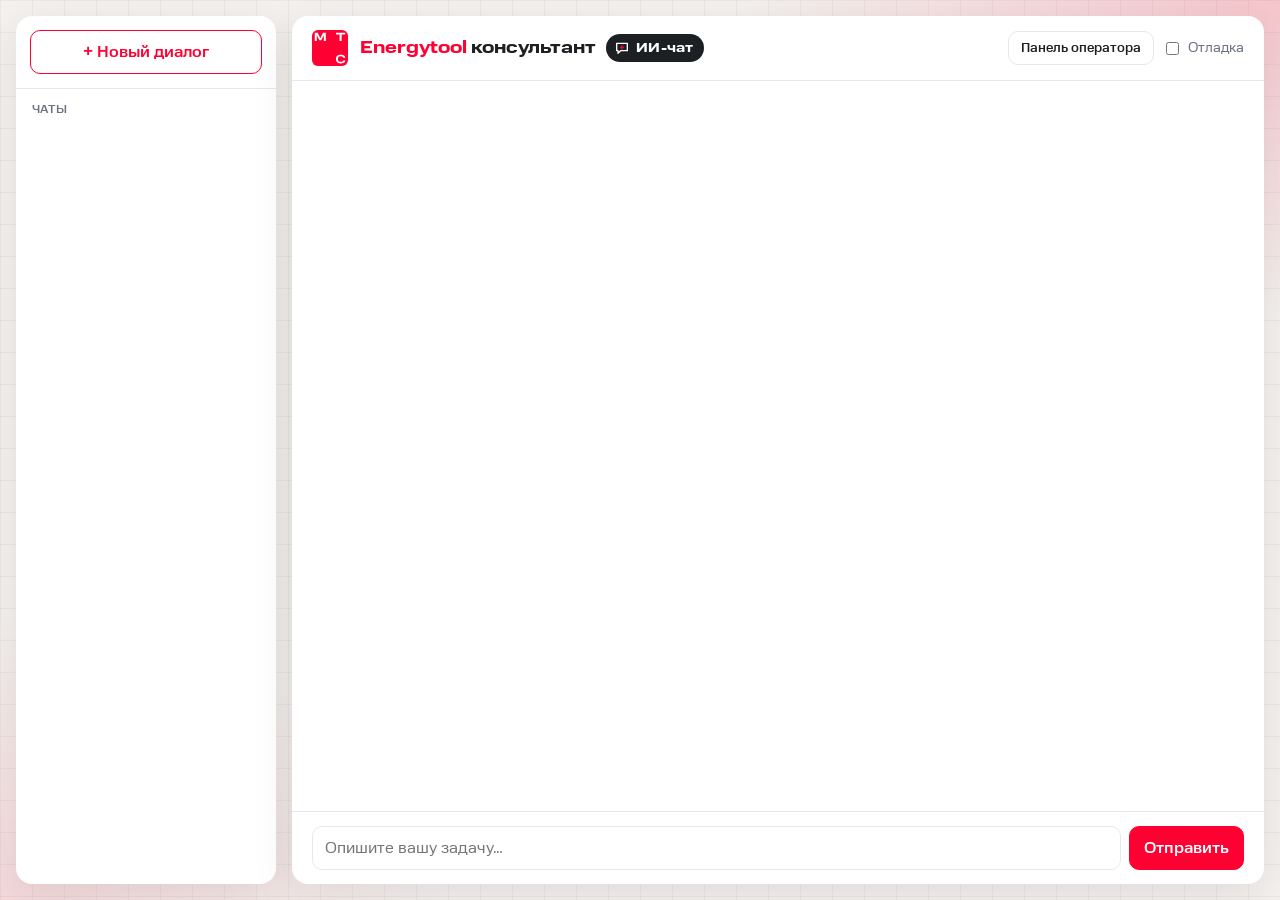
==== commit 0c9da9ce: "actualize pipeline" ====
--- a/frontend/index.html
+++ b/frontend/index.html
@@ -1,47 +1,58 @@
 <!DOCTYPE html>
 <html lang="ru">
+
 <head>
   <meta charset="UTF-8">
   <meta name="viewport" content="width=device-width, initial-scale=1">
   <title>Energytool - ИИ-консультант</title>
-  <link rel="stylesheet" href="src/styles/main.css">
+  <link rel="stylesheet" href="src/styles/main.css?v=12">
 </head>
+
 <body>
-<div class="app">
-  <aside class="sidebar" aria-label="История чатов">
-    <div class="sidebar-top">
-      <button type="button" class="new-chat-btn" id="newDialog">+ Новый диалог</button>
-    </div>
-    <div class="sidebar-label">Чаты</div>
-    <div class="chat-list" id="chatList"></div>
-  </aside>
+  <div class="app">
+    <aside class="sidebar" aria-label="История чатов">
+      <div class="sidebar-top">
+        <button type="button" class="new-chat-btn" id="newDialog">+ Новый диалог</button>
+      </div>
+      <div class="sidebar-label">Чаты</div>
+      <div class="chat-list" id="chatList"></div>
+    </aside>
 
-  <main class="chat">
-    <header>
-      <h1>
-        <img src="logo.svg" alt="МТС" class="logo">
-        <div class="brand">
-          <div><span>Energytool</span> консультант</div>
-          <span class="ai-badge"><svg viewBox="0 0 24 24" fill="none" stroke="#fff" stroke-width="2" stroke-linejoin="round" stroke-linecap="round"><path d="M4 5h16v11H10l-4 4v-4H4z"/><path d="M12 8.2l.9 2.1 2.1.9-2.1.9-.9 2.1-.9-2.1-2.1-.9 2.1-.9z" fill="#FF0032" stroke="#FF0032" stroke-width="1"/></svg>ИИ-чат</span>
+    <main class="chat">
+      <header>
+        <h1>
+          <img src="logo.svg" alt="МТС" class="logo">
+          <div class="brand">
+            <div><span>Energytool</span> консультант</div>
+            <span class="ai-badge"><svg viewBox="0 0 24 24" fill="none" stroke="#fff" stroke-width="2"
+                stroke-linejoin="round" stroke-linecap="round">
+                <path d="M4 5h16v11H10l-4 4v-4H4z" />
+                <path d="M12 8.2l.9 2.1 2.1.9-2.1.9-.9 2.1-.9-2.1-2.1-.9 2.1-.9z" fill="#FF0032" stroke="#FF0032"
+                  stroke-width="1" />
+              </svg>ИИ-чат</span>
+          </div>
+        </h1>
+        <div class="actions">
+          <a href="operator.html" class="nav-link">Панель оператора</a>
+          <label class="toggle"><input type="checkbox" id="debugToggle"> Отладка</label>
         </div>
-      </h1>
-      <div class="actions">
-        <label class="toggle"><input type="checkbox" id="debugToggle"> Отладка</label>
+      </header>
+      <div id="messages"></div>
+      <form class="send" id="sendForm">
+        <textarea id="input" placeholder="Опишите вашу задачу…" required></textarea>
+        <button class="primary" id="sendBtn">Отправить</button>
+      </form>
+    </main>
+
+    <aside class="debug" id="debug">
+      <h2>Режим отладки</h2>
+      <div id="debugList">
+        <p class="empty">Здесь появятся время ответа и документы базы знаний.</p>
       </div>
-    </header>
-    <div id="messages"></div>
-    <form class="send" id="sendForm">
-      <textarea id="input" placeholder="Опишите вашу задачу…" required></textarea>
-      <button class="primary" id="sendBtn">Отправить</button>
-    </form>
-  </main>
+    </aside>
+  </div>
 
-  <aside class="debug" id="debug">
-    <h2>Режим отладки</h2>
-    <div id="debugList"><p class="empty">Здесь появятся время ответа и документы базы знаний.</p></div>
-  </aside>
-</div>
+  <script type="module" src="src/main.js?v=14"></script>
+</body>
 
-<script type="module" src="src/main.js"></script>
-</body>
-</html>
+</html>
--- a/frontend/src/styles/main.css
+++ b/frontend/src/styles/main.css
@@ -83,30 +83,69 @@
   gap:4px;
 }
 
+.chat-row {
+  display:flex;
+  align-items:center;
+  gap:4px;
+  border-radius:10px;
+  border:1px solid transparent;
+  padding-right:4px;
+  transition:background .15s, border-color .15s;
+}
+
+.chat-row:hover {
+  background:var(--bg);
+}
+
+.chat-row.active {
+  background:#FDECEC;
+  border-color:rgba(255,0,50,.22);
+}
+
+.chat-row.active .chat-item {
+  font-weight:500;
+}
+
 .chat-item {
-  width:100%;
+  flex:1;
+  min-width:0;
   text-align:left;
-  border:1px solid transparent;
+  border:none;
   background:transparent;
   border-radius:10px;
-  padding:10px 12px;
+  padding:10px 8px 10px 12px;
   font-size:14px;
   font-weight:400;
   color:var(--text);
   display:flex;
   align-items:center;
   gap:8px;
-  transition:background .15s, border-color .15s;
-}
-
-.chat-item:hover {
-  background:var(--bg);
-}
-
-.chat-item.active {
-  background:#FDECEC;
-  border-color:rgba(255,0,50,.22);
-  font-weight:500;
+}
+
+.chat-delete-btn {
+  flex:none;
+  width:24px;
+  height:24px;
+  padding:0;
+  border:none;
+  border-radius:6px;
+  background:transparent;
+  color:var(--muted);
+  font-size:16px;
+  line-height:1;
+  opacity:0;
+  transition:opacity .15s, color .15s, background .15s;
+}
+
+.chat-row:hover .chat-delete-btn,
+.chat-row.active .chat-delete-btn,
+.chat-delete-btn:focus-visible {
+  opacity:1;
+}
+
+.chat-delete-btn:hover {
+  color:var(--red);
+  background:rgba(255,0,50,.10);
 }
 
 .chat-item-title {
@@ -272,11 +311,308 @@
 .tag { display:inline-block; font-size:12px; padding:2px 8px; border-radius:999px; background:#FDECEC; color:#9B0A10; }
 .empty { color:var(--muted); font-size:14px; }
 
+.msg-group { display:flex; flex-direction:column; align-items:flex-start; gap:6px; max-width:85%; }
+.msg-group .row.assistant { max-width:100%; }
+.chunk-list { display:flex; flex-wrap:wrap; gap:6px; padding-left:36px; }
+.chunk-pill {
+  display:inline-flex;
+  align-items:center;
+  gap:6px;
+  font-size:12px;
+  font-weight:500;
+  color:var(--text);
+  background:#fff;
+  border:1px solid var(--line);
+  border-radius:999px;
+  padding:4px 10px;
+  max-width:280px;
+  transition:border-color .15s, color .15s, background .15s;
+}
+.chunk-pill-title { overflow:hidden; text-overflow:ellipsis; white-space:nowrap; }
+.chunk-pill-badge {
+  flex:none;
+  font-size:10px;
+  font-weight:600;
+  padding:1px 6px;
+  border-radius:999px;
+  background:var(--bg);
+  color:var(--muted);
+}
+.chunk-pill:hover { border-color:var(--red); color:var(--red); background:#FFF5F6; }
+.chunk-more { padding:4px 10px; font-weight:700; letter-spacing:.08em; }
+
+.chunk-modal-backdrop {
+  position:fixed;
+  inset:0;
+  z-index:1000;
+  background:rgba(29,32,35,.48);
+  display:flex;
+  align-items:center;
+  justify-content:center;
+  padding:20px;
+  animation:pop .15s ease;
+}
+.chunk-modal {
+  width:min(640px, 100%);
+  max-height:80vh;
+  display:flex;
+  flex-direction:column;
+  background:var(--card);
+  border-radius:16px;
+  box-shadow:0 20px 60px rgba(29,32,35,.22);
+  overflow:hidden;
+}
+.chunk-modal-head {
+  display:flex;
+  align-items:flex-start;
+  justify-content:space-between;
+  gap:12px;
+  padding:16px 20px;
+  border-bottom:1px solid var(--line);
+}
+.chunk-modal-actions { display:flex; align-items:center; gap:8px; flex:none; }
+.chunk-modal-doc-btn {
+  font-size:12px;
+  font-weight:500;
+  padding:6px 10px;
+  border-radius:8px;
+  border:1px solid var(--line);
+  background:#fff;
+  color:var(--text);
+  white-space:nowrap;
+}
+.chunk-modal-doc-btn:hover { border-color:var(--red); color:var(--red); background:#FFF5F6; }
+.chunk-modal-titles { min-width:0; }
+.chunk-modal-titles h3 { margin:0; font-size:16px; line-height:1.35; }
+.chunk-modal-sub { margin-top:4px; font-size:12px; color:var(--muted); word-break:break-all; }
+.chunk-modal-close {
+  flex:none;
+  width:32px;
+  height:32px;
+  padding:0;
+  border-radius:8px;
+  font-size:20px;
+  line-height:1;
+  color:var(--muted);
+}
+.chunk-modal-close:hover { color:var(--text); background:var(--bg); }
+.chunk-modal-body {
+  padding:16px 20px;
+  overflow-y:auto;
+  font-size:14px;
+  line-height:1.55;
+}
+.chunk-modal-status {
+  margin-bottom:10px;
+  padding:8px 12px;
+  border-radius:8px;
+  background:#FDECEC;
+  color:#9B0A10;
+  font-size:13px;
+}
+.doc-view { display:flex; flex-direction:column; gap:10px; }
+.doc-chunk {
+  padding:10px 12px;
+  border-radius:10px;
+  border:1px solid transparent;
+}
+.doc-chunk.is-active {
+  background:#FFF5F6;
+  border-color:rgba(255,0,50,.35);
+  box-shadow:inset 3px 0 0 var(--red);
+}
+.doc-chunk-heading {
+  font-size:13px;
+  font-weight:700;
+  color:var(--text);
+  margin-bottom:6px;
+}
+.doc-chunk-tag {
+  display:inline-block;
+  margin-bottom:6px;
+  font-size:11px;
+  font-weight:600;
+  padding:2px 8px;
+  border-radius:999px;
+  background:#FDECEC;
+  color:#9B0A10;
+}
+.chunk-modal-body p { margin:0 0 10px; }
+.chunk-modal-body p:last-child, .chunk-modal-body ul:last-child, .chunk-modal-body ol:last-child { margin-bottom:0; }
+.chunk-modal-body ul, .chunk-modal-body ol { margin:0 0 10px; padding-left:20px; }
+.chunk-modal-body code { background:rgba(29,32,35,.08); border-radius:4px; padding:1px 5px; font-size:.92em; }
+
 @media (max-width:900px) {
   .app { flex-direction:column; height:auto; min-height:100vh; }
-  .sidebar { width:auto; max-height:220px; }
+  .sidebar, .op-sidebar { width:auto; max-height:220px; }
   .chat { min-height:65vh; }
   .debug { width:auto; }
   .msg { max-width:90%; }
 }
 
+.nav-link {
+  display:inline-flex;
+  align-items:center;
+  gap:6px;
+  font-size:13px;
+  font-weight:500;
+  color:var(--text);
+  text-decoration:none;
+  border:1px solid var(--line);
+  border-radius:10px;
+  padding:7px 12px;
+  background:#fff;
+  transition:border-color .15s, color .15s, background .15s;
+}
+.nav-link:hover { border-color:var(--red); color:var(--red); background:#FFF5F6; }
+
+.op-sidebar { width:310px; }
+.op-filters { display:flex; gap:6px; flex-wrap:wrap; }
+.op-filter-btn {
+  font-size:12px;
+  padding:6px 10px;
+  border-radius:8px;
+  border:1px solid var(--line);
+  background:#fff;
+  color:var(--muted);
+}
+.op-filter-btn.active {
+  border-color:var(--red);
+  background:#FDECEC;
+  color:#9B0A10;
+  font-weight:600;
+}
+.op-empty { padding:12px; margin:0; }
+
+.op-chat-item {
+  width:100%;
+  text-align:left;
+  border:1px solid transparent;
+  background:transparent;
+  border-radius:10px;
+  padding:10px 12px;
+  display:flex;
+  flex-direction:column;
+  gap:4px;
+  transition:background .15s, border-color .15s;
+}
+.op-chat-item:hover { background:var(--bg); }
+.op-chat-item.has-lead {
+  background:#FFF5F6;
+  border-color:rgba(255,0,50,.28);
+  box-shadow:inset 3px 0 0 var(--red);
+}
+.op-chat-item.active {
+  background:#FDECEC;
+  border-color:var(--red);
+}
+.op-chat-top { display:flex; align-items:center; justify-content:space-between; gap:8px; }
+.op-chat-title {
+  flex:1;
+  min-width:0;
+  font-size:14px;
+  font-weight:500;
+  color:var(--text);
+  overflow:hidden;
+  text-overflow:ellipsis;
+  white-space:nowrap;
+}
+.op-chat-sub {
+  font-size:12px;
+  color:var(--muted);
+  overflow:hidden;
+  text-overflow:ellipsis;
+  white-space:nowrap;
+}
+.op-badge {
+  flex:none;
+  font-size:11px;
+  font-weight:600;
+  padding:2px 8px;
+  border-radius:999px;
+}
+.op-badge-lead { background:#FDECEC; color:#9B0A10; border:1px solid rgba(255,0,50,.25); }
+.op-badge-open { background:var(--bg); color:var(--muted); }
+
+.op-content {
+  flex:1;
+  overflow-y:auto;
+  padding:20px;
+  display:flex;
+  flex-direction:column;
+  gap:16px;
+}
+.op-detail-head {
+  display:flex;
+  align-items:center;
+  justify-content:space-between;
+  gap:12px;
+  padding-bottom:12px;
+  border-bottom:1px solid var(--line);
+}
+.op-detail-title { margin:0; font-size:18px; }
+.op-detail-meta { font-size:12px; color:var(--muted); margin-top:2px; }
+.op-card {
+  border:1px solid var(--line);
+  border-radius:14px;
+  padding:16px;
+  background:#fff;
+}
+.op-card h3 { margin:0 0 10px; font-size:15px; }
+.op-lead-card {
+  background:#FFF5F6;
+  border-color:rgba(255,0,50,.35);
+}
+.op-lead-grid {
+  display:grid;
+  grid-template-columns:120px 1fr;
+  gap:6px 12px;
+  font-size:14px;
+}
+.op-lead-grid span { color:var(--muted); }
+.op-summary-text { font-size:14px; line-height:1.5; }
+.op-summary-text p { margin:0 0 8px; }
+.op-summary-text p:last-child { margin-bottom:0; }
+.op-messages { display:flex; flex-direction:column; gap:12px; }
+.op-messages .msg.user .meta { color:rgba(255,255,255,.8); }
+.op-msg-group { display:flex; flex-direction:column; gap:6px; }
+.op-msg-group.user { align-items:flex-end; }
+.op-msg-group.assistant { align-items:flex-start; }
+.op-messages .chunk-list { padding-left:0; margin-top:0; max-width:85%; }
+
+.op-stats-head { display:flex; align-items:center; justify-content:space-between; gap:10px; flex-wrap:wrap; margin-bottom:10px; }
+.op-stats-head h3 { margin:0; }
+.op-stats-count { font-size:12px; color:var(--muted); }
+.op-stats-grid {
+  display:grid;
+  grid-template-columns:repeat(auto-fit, minmax(135px, 1fr));
+  gap:8px;
+}
+.op-stat-item {
+  background:var(--bg);
+  border-radius:10px;
+  padding:8px 10px;
+  display:flex;
+  flex-direction:column;
+  gap:2px;
+}
+.op-stat-item span { font-size:11px; color:var(--muted); }
+.op-stat-item b { font-size:14px; font-weight:600; }
+
+.op-msg-profiler {
+  display:flex;
+  flex-wrap:wrap;
+  gap:5px;
+  max-width:85%;
+}
+.op-prof-chip {
+  font-size:11px;
+  color:var(--muted);
+  background:var(--bg);
+  border:1px solid var(--line);
+  border-radius:999px;
+  padding:2px 8px;
+  white-space:nowrap;
+}
+
+
